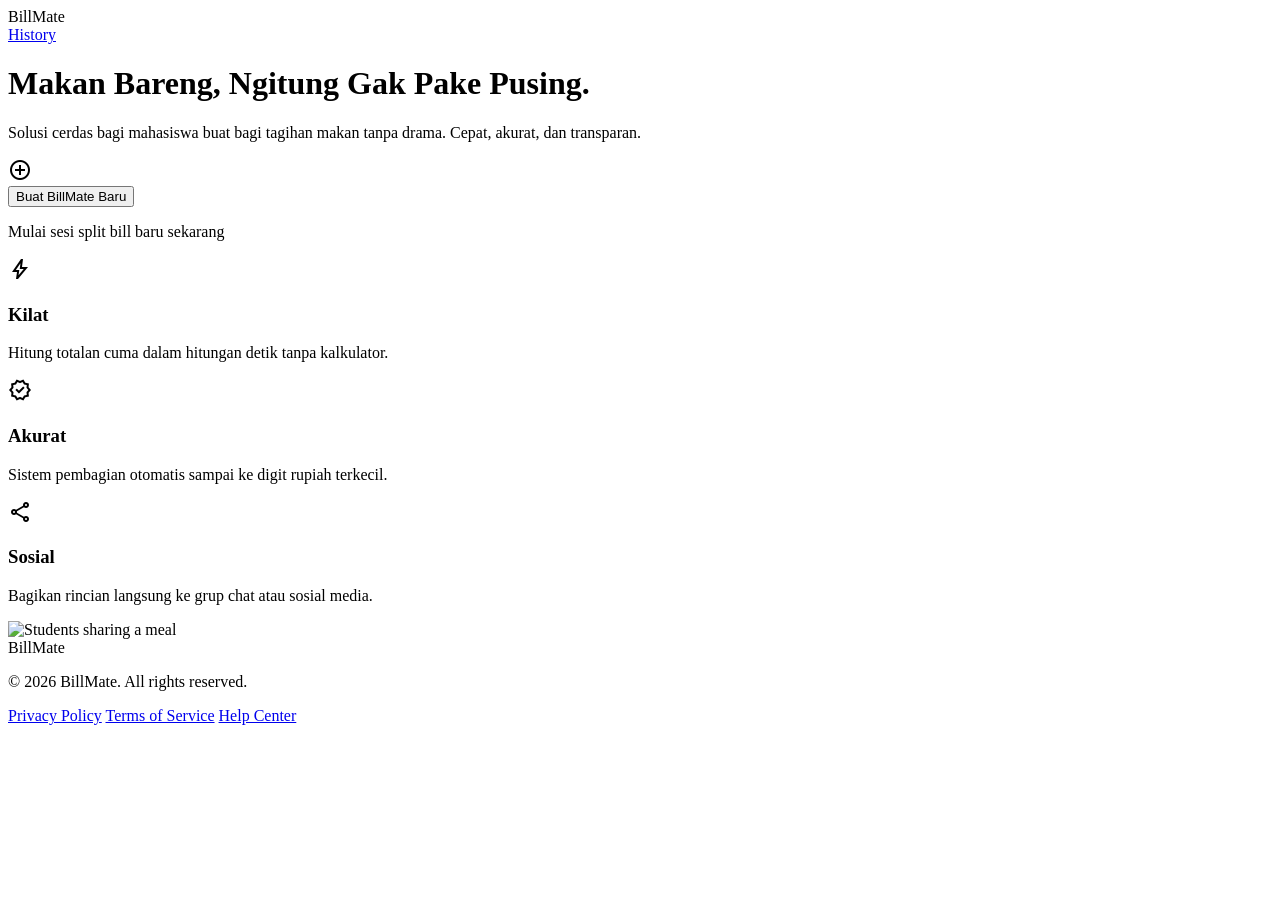
==== pages/index.html @ e1d0b8ec "tambahin folder" ====
<!DOCTYPE html>
<html lang="id">

<head>
    <meta charset="utf-8">
    <meta content="width=device-width, initial-scale=1.0" name="viewport">
    <script src="https://cdn.tailwindcss.com?plugins=forms,container-queries"></script>
    <link href="https://fonts.googleapis.com/css2?family=Inter:wght@400;500;600;700&display=swap" rel="stylesheet">
    <link href="https://fonts.googleapis.com/css2?family=Material+Symbols+Outlined:wght,FILL@100..700,0..1&display=swap"
        rel="stylesheet">
    <link rel="stylesheet" href="css/index.css">
    <script id="tailwind-config">
        tailwind.config = {
            darkMode: "class",
            theme: {
                extend: {
                    "colors": {
                        "on-surface-variant": "#584235",
                        "on-error-container": "#93000a",
                        "surface-variant": "#e2e2e2",
                        "secondary-fixed": "#e5e2e1",
                        "surface": "#f9f9f9",
                        "on-tertiary-fixed-variant": "#444749",
                        "on-primary-fixed": "#321200",
                        "inverse-on-surface": "#f0f1f1",
                        "on-primary-container": "#5c2800",
                        "error": "#ba1a1a",
                        "primary-fixed-dim": "#ffb68b",
                        "on-tertiary": "#ffffff",
                        "on-primary": "#ffffff",
                        "secondary-container": "#e2dfde",
                        "on-primary-fixed-variant": "#753400",
                        "tertiary-fixed": "#e1e2e4",
                        "on-tertiary-container": "#343739",
                        "error-container": "#ffdad6",
                        "on-secondary-fixed": "#1c1b1b",
                        "surface-bright": "#f9f9f9",
                        "surface-container": "#eeeeee",
                        "tertiary-fixed-dim": "#c5c6c8",
                        "secondary-fixed-dim": "#c8c6c5",
                        "on-secondary-fixed-variant": "#474746",
                        "on-secondary-container": "#636262",
                        "surface-container-highest": "#e2e2e2",
                        "on-tertiary-fixed": "#191c1e",
                        "primary-container": "#ff7a00",
                        "surface-container-low": "#f3f3f4",
                        "tertiary": "#5c5f60",
                        "surface-container-lowest": "#ffffff",
                        "surface-dim": "#dadada",
                        "outline": "#8c7263",
                        "outline-variant": "#e0c0af",
                        "primary": "#994700",
                        "inverse-surface": "#2f3131",
                        "secondary": "#5f5e5e",
                        "on-error": "#ffffff",
                        "on-surface": "#1a1c1c",
                        "surface-container-high": "#e8e8e8",
                        "inverse-primary": "#ffb68b",
                        "tertiary-container": "#9ea0a2",
                        "on-background": "#1a1c1c",
                        "surface-tint": "#994700",
                        "on-secondary": "#ffffff",
                        "background": "#f9f9f9",
                        "primary-fixed": "#ffdbc8"
                    },
                    "borderRadius": {
                        "DEFAULT": "0.25rem",
                        "lg": "0.5rem",
                        "xl": "0.75rem",
                        "2xl": "1rem",
                        "3xl": "1.5rem",
                        "full": "9999px"
                    },
                    "spacing": {
                        "base": "4px",
                        "xl": "32px",
                        "container-max": "1200px",
                        "sm": "8px",
                        "2xl": "48px",
                        "margin-mobile": "16px",
                        "md": "16px",
                        "xs": "4px",
                        "3xl": "64px",
                        "gutter": "16px",
                        "margin-desktop": "32px",
                        "lg": "24px"
                    },
                    "fontFamily": {
                        "display-lg": ["Inter"],
                        "label-sm": ["Inter"],
                        "headline-lg-mobile": ["Inter"],
                        "headline-lg": ["Inter"],
                        "label-md": ["Inter"],
                        "body-lg": ["Inter"],
                        "body-md": ["Inter"],
                        "headline-md": ["Inter"]
                    },
                    "fontSize": {
                        "display-lg": ["48px", { "lineHeight": "56px", "letterSpacing": "-0.02em", "fontWeight": "700" }],
                        "label-sm": ["12px", { "lineHeight": "16px", "fontWeight": "500" }],
                        "headline-lg-mobile": ["24px", { "lineHeight": "32px", "fontWeight": "700" }],
                        "headline-lg": ["32px", { "lineHeight": "40px", "letterSpacing": "-0.01em", "fontWeight": "700" }],
                        "label-md": ["14px", { "lineHeight": "20px", "letterSpacing": "0.01em", "fontWeight": "600" }],
                        "body-lg": ["18px", { "lineHeight": "28px", "fontWeight": "400" }],
                        "body-md": ["16px", { "lineHeight": "24px", "fontWeight": "400" }],
                        "headline-md": ["24px", { "lineHeight": "32px", "fontWeight": "600" }]
                    }
                },
            },
        }
    </script>
</head>

<body class="bg-surface text-on-surface min-h-screen flex flex-col overflow-x-hidden">

    <header class="fixed top-0 left-0 right-0 z-50 bg-surface dark:bg-surface-dim transition-colors duration-300">
        <div class="flex justify-between items-center w-full px-md py-sm max-w-container-max mx-auto">
            <div class="flex items-center gap-sm">
                <span
                    class="font-headline-md text-headline-md font-bold text-primary dark:text-primary-container">BillMate</span>
            </div>

            <nav class="flex items-center gap-lg">
                <a href="history.html"
                    class="font-label-md text-label-md text-secondary dark:text-on-secondary-fixed-variant hover:text-primary dark:hover:text-primary-fixed transition-colors flex items-center gap-xs"><span>History</span></a>
            </nav>
        </div>
    </header>

    <main class="flex-grow flex flex-col items-center justify-center pt-2xl pb-3xl px-margin-mobile hero-gradient">

        <div class="text-center mb-xl max-w-2xl mt-xl">
            <h1 class="font-display-lg text-display-lg text-on-surface mb-sm leading-tight">
                Makan Bareng, Ngitung Gak Pake Pusing.
            </h1>
            <p class="font-body-lg text-body-lg text-secondary dark:text-on-secondary-fixed-variant opacity-80">
                Solusi cerdas bagi mahasiswa buat bagi tagihan makan tanpa drama. Cepat, akurat, dan transparan.
            </p>
        </div>

        <div
            class="w-full max-w-xl bg-surface-container-lowest rounded-3xl shadow-[0px_4px_32px_rgba(0,0,0,0.06)] p-xl flex justify-center items-center relative overflow-hidden group mx-auto">

            <div
                class="w-full max-w-md flex flex-col items-center justify-center p-lg transition-all hover:bg-surface-container-low rounded-2xl">
                <div class="mb-lg bg-primary-fixed p-md rounded-full text-primary">
                    <span class="material-symbols-outlined text-[48px]" data-icon="add_circle">add_circle</span>
                </div>
                <button onclick="window.location.href='createroom.html'"
                    class="w-full py-md px-lg bg-primary-container text-on-primary font-label-md text-label-md rounded-2xl shadow-md active:scale-95 transition-transform duration-150 hover:opacity-90">
                    Buat BillMate Baru
                </button>
                <p class="mt-sm font-label-sm text-label-sm text-secondary opacity-60">Mulai sesi split bill baru
                    sekarang</p>
            </div>

            <div
                class="absolute -bottom-6 -right-6 w-32 h-32 bg-primary-container/5 rounded-full blur-3xl group-hover:bg-primary-container/10 transition-colors">
            </div>
        </div>

        <div class="grid grid-cols-1 md:grid-cols-3 gap-md w-full max-w-4xl mt-xl">
            <div class="p-lg bg-surface-container-low rounded-2xl flex flex-col gap-sm">
                <span class="material-symbols-outlined text-primary" data-icon="bolt">bolt</span>
                <h3 class="font-label-md text-label-md text-on-surface">Kilat</h3>
                <p class="font-label-sm text-label-sm text-secondary">Hitung totalan cuma dalam hitungan detik tanpa
                    kalkulator.</p>
            </div>
            <div class="p-lg bg-surface-container-low rounded-2xl flex flex-col gap-sm">
                <span class="material-symbols-outlined text-primary" data-icon="verified">verified</span>
                <h3 class="font-label-md text-label-md text-on-surface">Akurat</h3>
                <p class="font-label-sm text-label-sm text-secondary">Sistem pembagian otomatis sampai ke digit rupiah
                    terkecil.</p>
            </div>
            <div class="p-lg bg-surface-container-low rounded-2xl flex flex-col gap-sm">
                <span class="material-symbols-outlined text-primary" data-icon="share">share</span>
                <h3 class="font-label-md text-label-md text-on-surface">Sosial</h3>
                <p class="font-label-sm text-label-sm text-secondary">Bagikan rincian langsung ke grup chat atau sosial
                    media.</p>
            </div>
        </div>

        <div class="w-full max-w-container-max mt-3xl">
            <img alt="Students sharing a meal" class="w-full h-64 object-cover rounded-3xl"
                data-alt="A candid, high-quality photograph of a group of diverse university students laughing and sharing a meal together at a vibrant urban cafe. The lighting is bright and warm, reflecting a modern corporate aesthetic with soft morning sunlight streaming through large windows. The overall atmosphere is energetic, social, and trustworthy, with focus on the genuine human connection over a shared table."
                src="https://lh3.googleusercontent.com/aida-public/[base64]">
        </div>
    </main>

    <footer
        class="bg-surface-container-lowest dark:bg-surface-container-low border-t border-surface-variant dark:border-on-surface-variant transition-colors">
        <div
            class="flex flex-col md:flex-row justify-between items-center w-full px-md py-lg gap-md max-w-container-max mx-auto">
            <div class="flex flex-col items-center md:items-start">
                <span class="font-label-md text-label-md font-bold text-primary mb-1">BillMate</span>
                <p class="font-label-sm text-label-sm text-secondary dark:text-on-secondary-fixed-variant">© 2026 BillMate.
                    All rights reserved.</p>
            </div>
            <div class="flex gap-lg">
                <a class="font-label-sm text-label-sm text-secondary dark:text-on-secondary-fixed-variant hover:text-primary dark:hover:text-primary-fixed transition-colors"
                    href="#">Privacy Policy</a>
                <a class="font-label-sm text-label-sm text-secondary dark:text-on-secondary-fixed-variant hover:text-primary dark:hover:text-primary-fixed transition-colors"
                    href="#">Terms of Service</a>
                <a class="font-label-sm text-label-sm text-secondary dark:text-on-secondary-fixed-variant hover:text-primary dark:hover:text-primary-fixed transition-colors"
                    href="#">Help Center</a>
            </div>
        </div>
    </footer>

    <script src="js/index.js"></script>
</body>

</html>
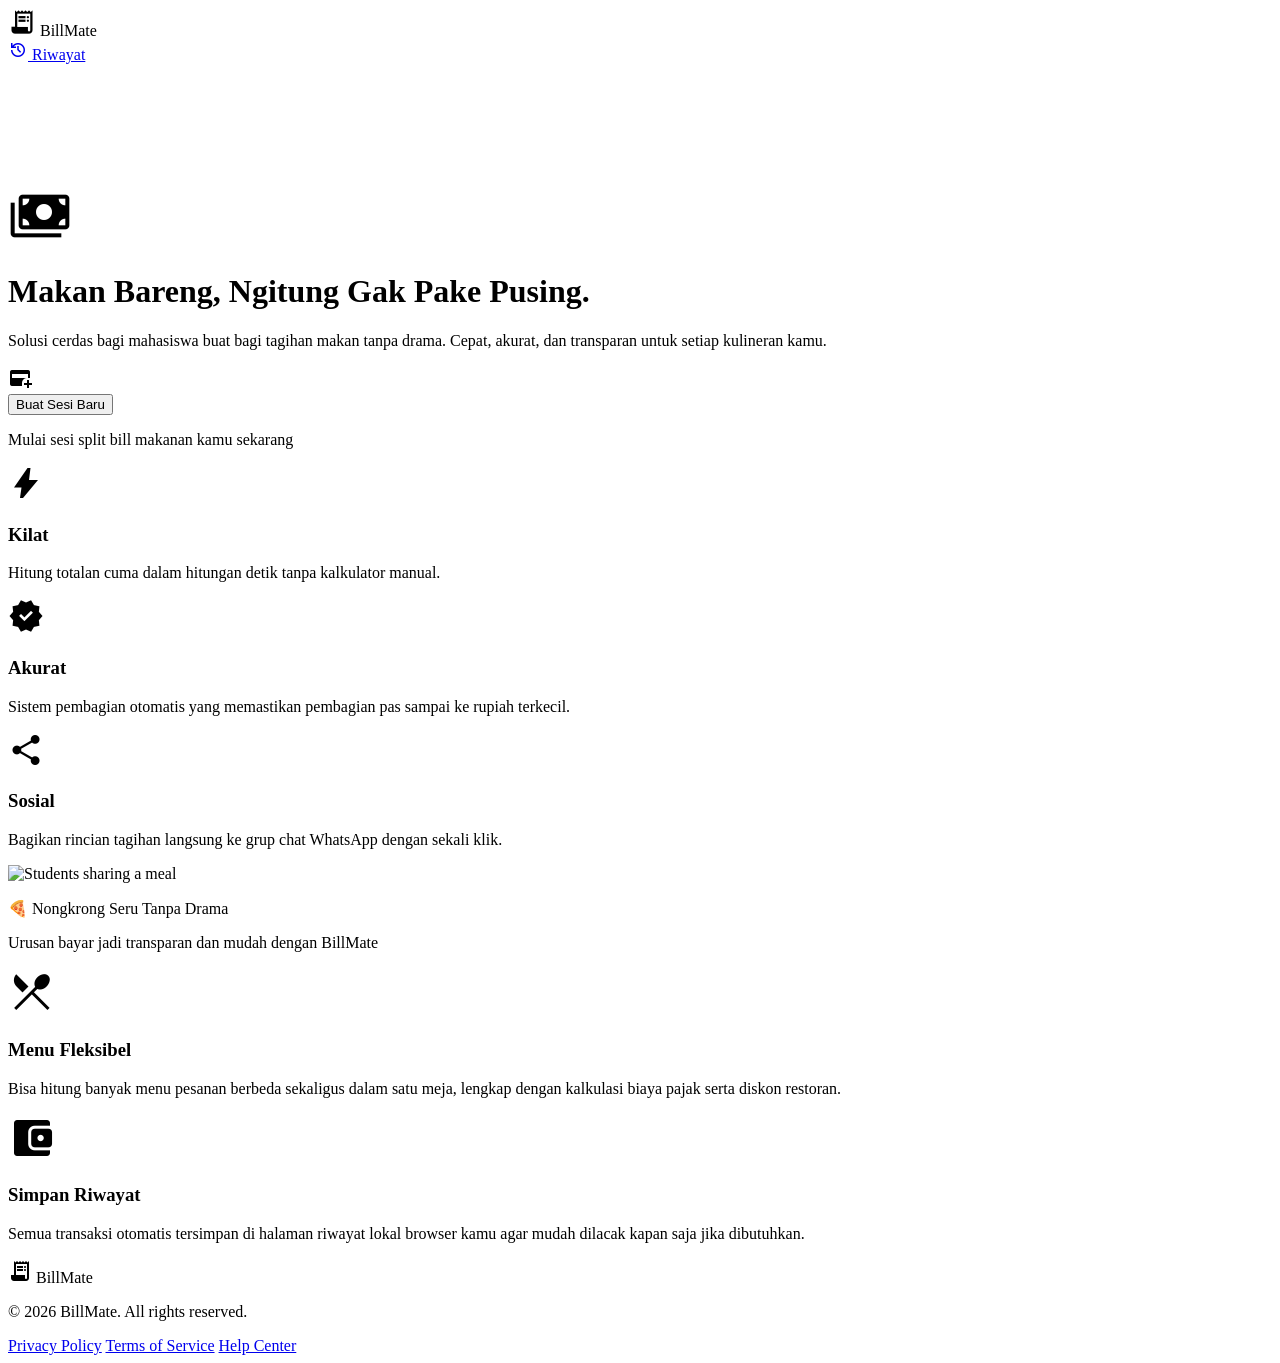
==== commit 781f3375: "update" ====
--- a/pages/index.html
+++ b/pages/index.html
@@ -4,10 +4,12 @@
 <head>
     <meta charset="utf-8">
     <meta content="width=device-width, initial-scale=1.0" name="viewport">
+    <title>BillMate - Home</title>
     <script src="https://cdn.tailwindcss.com?plugins=forms,container-queries"></script>
     <link href="https://fonts.googleapis.com/css2?family=Inter:wght@400;500;600;700&display=swap" rel="stylesheet">
     <link href="https://fonts.googleapis.com/css2?family=Material+Symbols+Outlined:wght,FILL@100..700,0..1&display=swap"
         rel="stylesheet">
+    <link href="https://unpkg.com/aos@2.3.1/dist/aos.css" rel="stylesheet">
     <link rel="stylesheet" href="css/index.css">
     <script id="tailwind-config">
         tailwind.config = {
@@ -23,13 +25,13 @@
                         "on-tertiary-fixed-variant": "#444749",
                         "on-primary-fixed": "#321200",
                         "inverse-on-surface": "#f0f1f1",
-                        "on-primary-container": "#5c2800",
+                        "on-primary-container": "#7A4318",
                         "error": "#ba1a1a",
-                        "primary-fixed-dim": "#ffb68b",
+                        "primary-fixed-dim": "#F6C49A",
                         "on-tertiary": "#ffffff",
                         "on-primary": "#ffffff",
                         "secondary-container": "#e2dfde",
-                        "on-primary-fixed-variant": "#753400",
+                        "on-primary-fixed-variant": "#9A5926",
                         "tertiary-fixed": "#e1e2e4",
                         "on-tertiary-container": "#343739",
                         "error-container": "#ffdad6",
@@ -42,26 +44,26 @@
                         "on-secondary-container": "#636262",
                         "surface-container-highest": "#e2e2e2",
                         "on-tertiary-fixed": "#191c1e",
-                        "primary-container": "#ff7a00",
+                        "primary-container": "#E98A3A",
                         "surface-container-low": "#f3f3f4",
                         "tertiary": "#5c5f60",
                         "surface-container-lowest": "#ffffff",
                         "surface-dim": "#dadada",
                         "outline": "#8c7263",
-                        "outline-variant": "#e0c0af",
-                        "primary": "#994700",
+                        "outline-variant": "#E7CCBA",
+                        "primary": "#B8651C",
                         "inverse-surface": "#2f3131",
                         "secondary": "#5f5e5e",
                         "on-error": "#ffffff",
                         "on-surface": "#1a1c1c",
                         "surface-container-high": "#e8e8e8",
-                        "inverse-primary": "#ffb68b",
+                        "inverse-primary": "#F6C49A",
                         "tertiary-container": "#9ea0a2",
                         "on-background": "#1a1c1c",
-                        "surface-tint": "#994700",
+                        "surface-tint": "#B8651C",
                         "on-secondary": "#ffffff",
                         "background": "#f9f9f9",
-                        "primary-fixed": "#ffdbc8"
+                        "primary-fixed": "#FBE3D0"
                     },
                     "borderRadius": {
                         "DEFAULT": "0.25rem",
@@ -111,102 +113,156 @@
     </script>
 </head>
 
-<body class="bg-surface text-on-surface min-h-screen flex flex-col overflow-x-hidden">
-
-    <header class="fixed top-0 left-0 right-0 z-50 bg-surface dark:bg-surface-dim transition-colors duration-300">
-        <div class="flex justify-between items-center w-full px-md py-sm max-w-container-max mx-auto">
-            <div class="flex items-center gap-sm">
-                <span
-                    class="font-headline-md text-headline-md font-bold text-primary dark:text-primary-container">BillMate</span>
-            </div>
-
-            <nav class="flex items-center gap-lg">
-                <a href="history.html"
-                    class="font-label-md text-label-md text-secondary dark:text-on-secondary-fixed-variant hover:text-primary dark:hover:text-primary-fixed transition-colors flex items-center gap-xs"><span>History</span></a>
-            </nav>
+<body class="bg-surface text-on-surface flex flex-col min-h-screen overflow-x-hidden">
+
+    <header
+        class="fixed top-0 left-0 right-0 z-50 bg-[#F59E57] text-white p-2 px-md shadow-md transition-colors duration-300">
+        <div class="w-full max-w-container-max mx-auto py-sm px-md">
+            <div class="flex justify-between items-center">
+                <div class="flex items-center gap-sm">
+                    <span class="material-symbols-outlined"
+                        style="font-size: 28px; font-variation-settings: 'FILL' 1;">receipt_long</span>
+                    <span class="font-headline-md text-headline-md font-bold text-white">BillMate</span>
+                </div>
+                <nav class="flex items-center gap-lg">
+                    <a href="history.html"
+                        class="font-label-md text-label-md text-white transition-transform hover:-translate-y-0.5 flex items-center gap-xs">
+                        <span class="material-symbols-outlined" style="font-size: 20px;">history</span>
+                        <span>Riwayat</span>
+                    </a>
+                </nav>
+            </div>
         </div>
     </header>
 
-    <main class="flex-grow flex flex-col items-center justify-center pt-2xl pb-3xl px-margin-mobile hero-gradient">
-
-        <div class="text-center mb-xl max-w-2xl mt-xl">
-            <h1 class="font-display-lg text-display-lg text-on-surface mb-sm leading-tight">
+    <main
+        class="flex-grow flex flex-col items-center justify-center pt-3xl pb-2xl px-margin-mobile hero-gradient w-full"
+        style="padding-top: 120px;">
+
+        <div class="text-center mb-xl max-w-2xl mt-md" data-aos="fade-up" data-aos-duration="1000">
+            <div class="mb-md">
+                <span class="material-symbols-outlined text-primary-container inline-block"
+                    style="font-size: 64px; font-variation-settings: 'FILL' 1;">payments</span>
+            </div>
+            <h1 class="font-display-lg font-bold text-[42px] leading-[50px] text-on-surface mb-sm leading-tight">
                 Makan Bareng, Ngitung Gak Pake Pusing.
             </h1>
             <p class="font-body-lg text-body-lg text-secondary dark:text-on-secondary-fixed-variant opacity-80">
-                Solusi cerdas bagi mahasiswa buat bagi tagihan makan tanpa drama. Cepat, akurat, dan transparan.
+                Solusi cerdas bagi mahasiswa buat bagi tagihan makan tanpa drama. Cepat, akurat, dan transparan untuk
+                setiap kulineran kamu.
             </p>
         </div>
 
-        <div
-            class="w-full max-w-xl bg-surface-container-lowest rounded-3xl shadow-[0px_4px_32px_rgba(0,0,0,0.06)] p-xl flex justify-center items-center relative overflow-hidden group mx-auto">
-
-            <div
-                class="w-full max-w-md flex flex-col items-center justify-center p-lg transition-all hover:bg-surface-container-low rounded-2xl">
+        <div class="w-full max-w-xl bg-surface-container-lowest rounded-3xl shadow-[0px_4px_32px_rgba(0,0,0,0.06)] p-xl relative overflow-hidden group mx-auto transition-transform hover:-translate-y-1 duration-300"
+            data-aos="zoom-in" data-aos-duration="800" data-aos-delay="200">
+            <div class="w-full max-w-md flex flex-col items-center justify-center p-lg mx-auto">
                 <div class="mb-lg bg-primary-fixed p-md rounded-full text-primary">
-                    <span class="material-symbols-outlined text-[48px]" data-icon="add_circle">add_circle</span>
+                    <span class="material-symbols-outlined text-[48px]"
+                        style="font-variation-settings: 'FILL' 1;">add_card</span>
                 </div>
                 <button onclick="window.location.href='createroom.html'"
                     class="w-full py-md px-lg bg-primary-container text-on-primary font-label-md text-label-md rounded-2xl shadow-md active:scale-95 transition-transform duration-150 hover:opacity-90">
-                    Buat BillMate Baru
+                    Buat Sesi Baru
                 </button>
-                <p class="mt-sm font-label-sm text-label-sm text-secondary opacity-60">Mulai sesi split bill baru
-                    sekarang</p>
-            </div>
-
+                <p class="mt-sm font-label-sm text-label-sm text-secondary opacity-60 text-center">Mulai sesi split bill
+                    makanan kamu sekarang</p>
+            </div>
             <div
                 class="absolute -bottom-6 -right-6 w-32 h-32 bg-primary-container/5 rounded-full blur-3xl group-hover:bg-primary-container/10 transition-colors">
             </div>
         </div>
 
         <div class="grid grid-cols-1 md:grid-cols-3 gap-md w-full max-w-4xl mt-xl">
-            <div class="p-lg bg-surface-container-low rounded-2xl flex flex-col gap-sm">
-                <span class="material-symbols-outlined text-primary" data-icon="bolt">bolt</span>
-                <h3 class="font-label-md text-label-md text-on-surface">Kilat</h3>
+            <div class="p-lg bg-surface-container-low rounded-2xl flex flex-col gap-sm transition-transform hover:-translate-y-1 duration-300"
+                data-aos="fade-right" data-aos-duration="800" data-aos-delay="300">
+                <span class="material-symbols-outlined text-primary-container"
+                    style="font-size: 36px; font-variation-settings: 'FILL' 1;">bolt</span>
+                <h3 class="font-label-md text-label-md text-on-surface font-bold">Kilat</h3>
                 <p class="font-label-sm text-label-sm text-secondary">Hitung totalan cuma dalam hitungan detik tanpa
-                    kalkulator.</p>
-            </div>
-            <div class="p-lg bg-surface-container-low rounded-2xl flex flex-col gap-sm">
-                <span class="material-symbols-outlined text-primary" data-icon="verified">verified</span>
-                <h3 class="font-label-md text-label-md text-on-surface">Akurat</h3>
-                <p class="font-label-sm text-label-sm text-secondary">Sistem pembagian otomatis sampai ke digit rupiah
-                    terkecil.</p>
-            </div>
-            <div class="p-lg bg-surface-container-low rounded-2xl flex flex-col gap-sm">
-                <span class="material-symbols-outlined text-primary" data-icon="share">share</span>
-                <h3 class="font-label-md text-label-md text-on-surface">Sosial</h3>
-                <p class="font-label-sm text-label-sm text-secondary">Bagikan rincian langsung ke grup chat atau sosial
-                    media.</p>
-            </div>
-        </div>
-
-        <div class="w-full max-w-container-max mt-3xl">
-            <img alt="Students sharing a meal" class="w-full h-64 object-cover rounded-3xl"
-                data-alt="A candid, high-quality photograph of a group of diverse university students laughing and sharing a meal together at a vibrant urban cafe. The lighting is bright and warm, reflecting a modern corporate aesthetic with soft morning sunlight streaming through large windows. The overall atmosphere is energetic, social, and trustworthy, with focus on the genuine human connection over a shared table."
-                src="https://lh3.googleusercontent.com/aida-public/[base64]">
+                    kalkulator manual.</p>
+            </div>
+            <div class="p-lg bg-surface-container-low rounded-2xl flex flex-col gap-sm transition-transform hover:-translate-y-1 duration-300"
+                data-aos="fade-up" data-aos-duration="800" data-aos-delay="400">
+                <span class="material-symbols-outlined text-primary-container"
+                    style="font-size: 36px; font-variation-settings: 'FILL' 1;">verified</span>
+                <h3 class="font-label-md text-label-md text-on-surface font-bold">Akurat</h3>
+                <p class="font-label-sm text-label-sm text-secondary">Sistem pembagian otomatis yang memastikan
+                    pembagian pas sampai ke rupiah terkecil.</p>
+            </div>
+            <div class="p-lg bg-surface-container-low rounded-2xl flex flex-col gap-sm transition-transform hover:-translate-y-1 duration-300"
+                data-aos="fade-left" data-aos-duration="800" data-aos-delay="500">
+                <span class="material-symbols-outlined text-primary-container"
+                    style="font-size: 36px; font-variation-settings: 'FILL' 1;">share</span>
+                <h3 class="font-label-md text-label-md text-on-surface font-bold">Sosial</h3>
+                <p class="font-label-sm text-label-sm text-secondary">Bagikan rincian tagihan langsung ke grup chat
+                    WhatsApp dengan sekali klik.</p>
+            </div>
+        </div>
+
+        <div class="w-full max-w-container-max mt-3xl relative" data-aos="fade-up" data-aos-duration="1000"
+            data-aos-delay="600">
+            <div class="relative overflow-hidden rounded-3xl shadow-lg">
+                <img alt="Students sharing a meal" class="w-full h-80 object-cover"
+                    src="https://www.shutterstock.com/image-photo/prepared-food-delivery-banner-catering-260nw-2733427005.jpg">
+                <div
+                    class="absolute bottom-0 start-0 w-full p-lg bg-gradient-to-t from-black/70 to-transparent flex flex-col justify-end">
+                    <p class="text-white font-headline-md text-xl mb-1">🍕 Nongkrong Seru Tanpa Drama</p>
+                    <p class="text-white/75 font-body-md mb-0">Urusan bayar jadi transparan dan mudah dengan BillMate
+                    </p>
+                </div>
+            </div>
+        </div>
+
+        <div class="grid grid-cols-1 md:grid-cols-2 gap-lg w-full max-w-4xl mt-xl">
+            <div class="p-lg bg-primary-fixed rounded-3xl border border-primary-container border-2"
+                data-aos="fade-right" data-aos-duration="800">
+                <span class="material-symbols-outlined text-primary-container mb-sm block"
+                    style="font-size: 48px; font-variation-settings: 'FILL' 1;">restaurant_menu</span>
+                <h3 class="font-headline-md text-headline-md text-on-surface mb-sm font-bold">Menu Fleksibel</h3>
+                <p class="font-body-md text-body-md text-secondary">
+                    Bisa hitung banyak menu pesanan berbeda sekaligus dalam satu meja, lengkap dengan kalkulasi biaya
+                    pajak serta diskon restoran.
+                </p>
+            </div>
+            <div class="p-lg bg-surface-container-low rounded-3xl" data-aos="fade-left" data-aos-duration="800">
+                <span class="material-symbols-outlined text-primary-container mb-sm block"
+                    style="font-size: 48px; font-variation-settings: 'FILL' 1;">account_balance_wallet</span>
+                <h3 class="font-headline-md text-headline-md text-on-surface mb-sm font-bold">Simpan Riwayat</h3>
+                <p class="font-body-md text-body-md text-secondary">
+                    Semua transaksi otomatis tersimpan di halaman riwayat lokal browser kamu agar mudah dilacak kapan
+                    saja jika dibutuhkan.
+                </p>
+            </div>
         </div>
     </main>
 
-    <footer
-        class="bg-surface-container-lowest dark:bg-surface-container-low border-t border-surface-variant dark:border-on-surface-variant transition-colors">
-        <div
-            class="flex flex-col md:flex-row justify-between items-center w-full px-md py-lg gap-md max-w-container-max mx-auto">
-            <div class="flex flex-col items-center md:items-start">
-                <span class="font-label-md text-label-md font-bold text-primary mb-1">BillMate</span>
-                <p class="font-label-sm text-label-sm text-secondary dark:text-on-secondary-fixed-variant">© 2026 BillMate.
-                    All rights reserved.</p>
-            </div>
-            <div class="flex gap-lg">
-                <a class="font-label-sm text-label-sm text-secondary dark:text-on-secondary-fixed-variant hover:text-primary dark:hover:text-primary-fixed transition-colors"
-                    href="#">Privacy Policy</a>
-                <a class="font-label-sm text-label-sm text-secondary dark:text-on-secondary-fixed-variant hover:text-primary dark:hover:text-primary-fixed transition-colors"
-                    href="#">Terms of Service</a>
-                <a class="font-label-sm text-label-sm text-secondary dark:text-on-secondary-fixed-variant hover:text-primary dark:hover:text-primary-fixed transition-colors"
-                    href="#">Help Center</a>
+    <footer class="bg-[#F59E57] text-white border-t border-orange-400 transition-colors">
+        <div class="w-full px-md py-md max-w-container-max mx-auto">
+            <div class="flex flex-col md:flex-row justify-between items-center gap-md">
+                <div class="flex flex-col items-center md:items-start">
+                    <div class="flex items-center gap-xs mb-1">
+                        <span class="material-symbols-outlined"
+                            style="font-variation-settings: 'FILL' 1;">receipt_long</span>
+                        <span class="font-label-md text-label-md font-bold">BillMate</span>
+                    </div>
+                    <p class="font-label-sm text-label-sm opacity-80">© 2026 BillMate. All rights reserved.</p>
+                </div>
+                <div class="flex gap-lg">
+                    <a class="font-label-sm text-label-sm text-white hover:underline" href="#">Privacy Policy</a>
+                    <a class="font-label-sm text-label-sm text-white hover:underline" href="#">Terms of Service</a>
+                    <a class="font-label-sm text-label-sm text-white hover:underline" href="#">Help Center</a>
+                </div>
             </div>
         </div>
     </footer>
 
+    <script src="https://unpkg.com/aos@2.3.1/dist/aos.js"></script>
+    <script>
+        AOS.init({
+            once: true,
+            offset: 100
+        });
+    </script>
     <script src="js/index.js"></script>
 </body>
 
